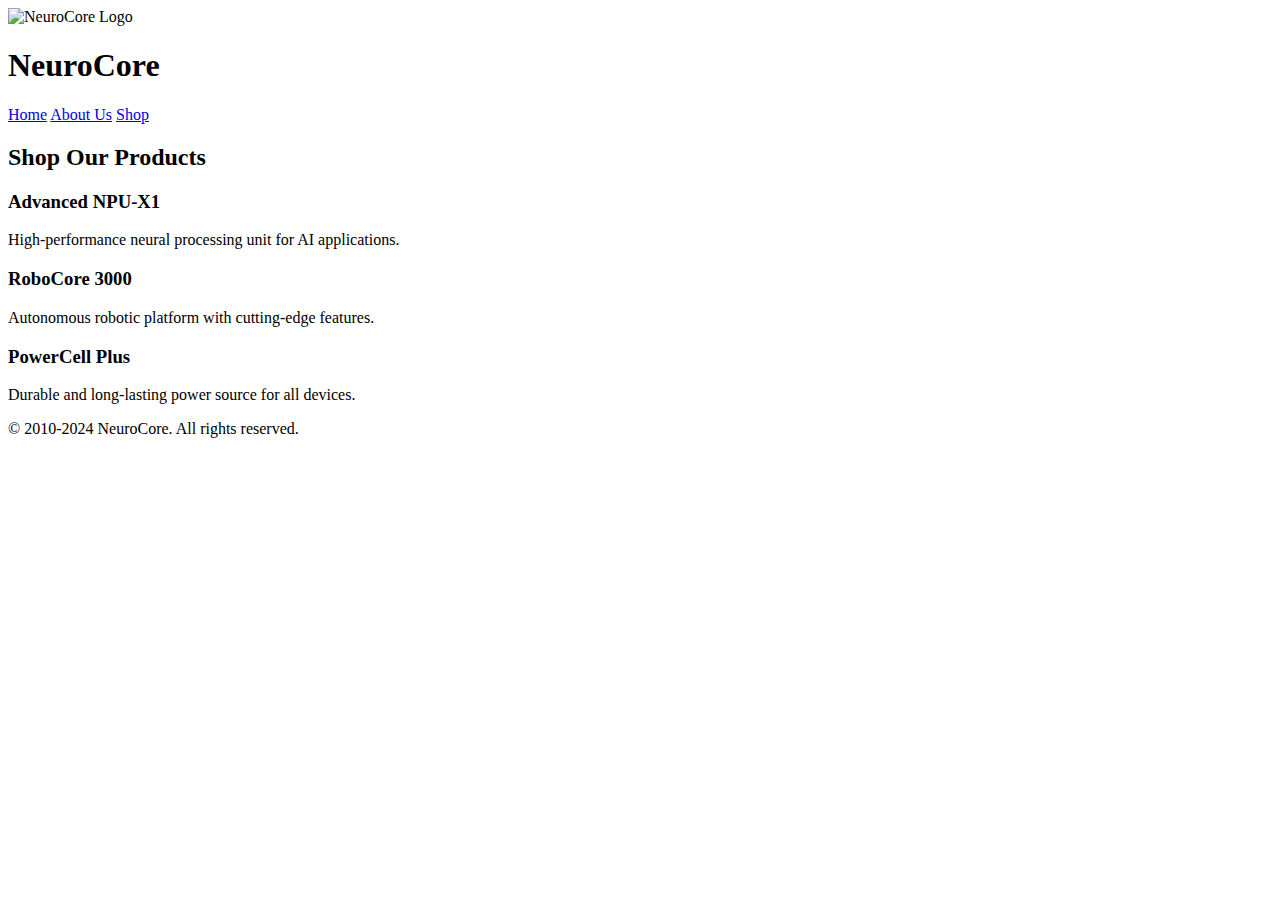
==== shop.html @ d43f2412 "Create shop.html" ====
<!DOCTYPE html>
<html lang="en">
<head>
    <meta charset="UTF-8">
    <meta name="viewport" content="width=device-width, initial-scale=1.0">
    <title>NeuroCore Shop</title>
    <link rel="stylesheet" href="styles.css">
</head>
<body>
    <header class="header">
        <div class="logo-container">
            <img src="images/logo.png" alt="NeuroCore Logo" class="logo">
            <h1 class="site-title">NeuroCore</h1>
        </div>
        <nav class="nav">
            <a href="index.html" class="nav-link">Home</a>
            <a href="about.html" class="nav-link">About Us</a>
            <a href="shop.html" class="nav-link">Shop</a>
        </nav>
    </header>
    <main>
        <section class="shop-section">
            <h2>Shop Our Products</h2>
            <div class="product-list">
                <div class="product">
                    <h3>Advanced NPU-X1</h3>
                    <p>High-performance neural processing unit for AI applications.</p>
                </div>
                <div class="product">
                    <h3>RoboCore 3000</h3>
                    <p>Autonomous robotic platform with cutting-edge features.</p>
                </div>
                <div class="product">
                    <h3>PowerCell Plus</h3>
                    <p>Durable and long-lasting power source for all devices.</p>
                </div>
            </div>
        </section>
    </main>
    <footer class="footer">
        <p>© 2010-2024 NeuroCore. All rights reserved.</p>
    </footer>
</body>
</html>
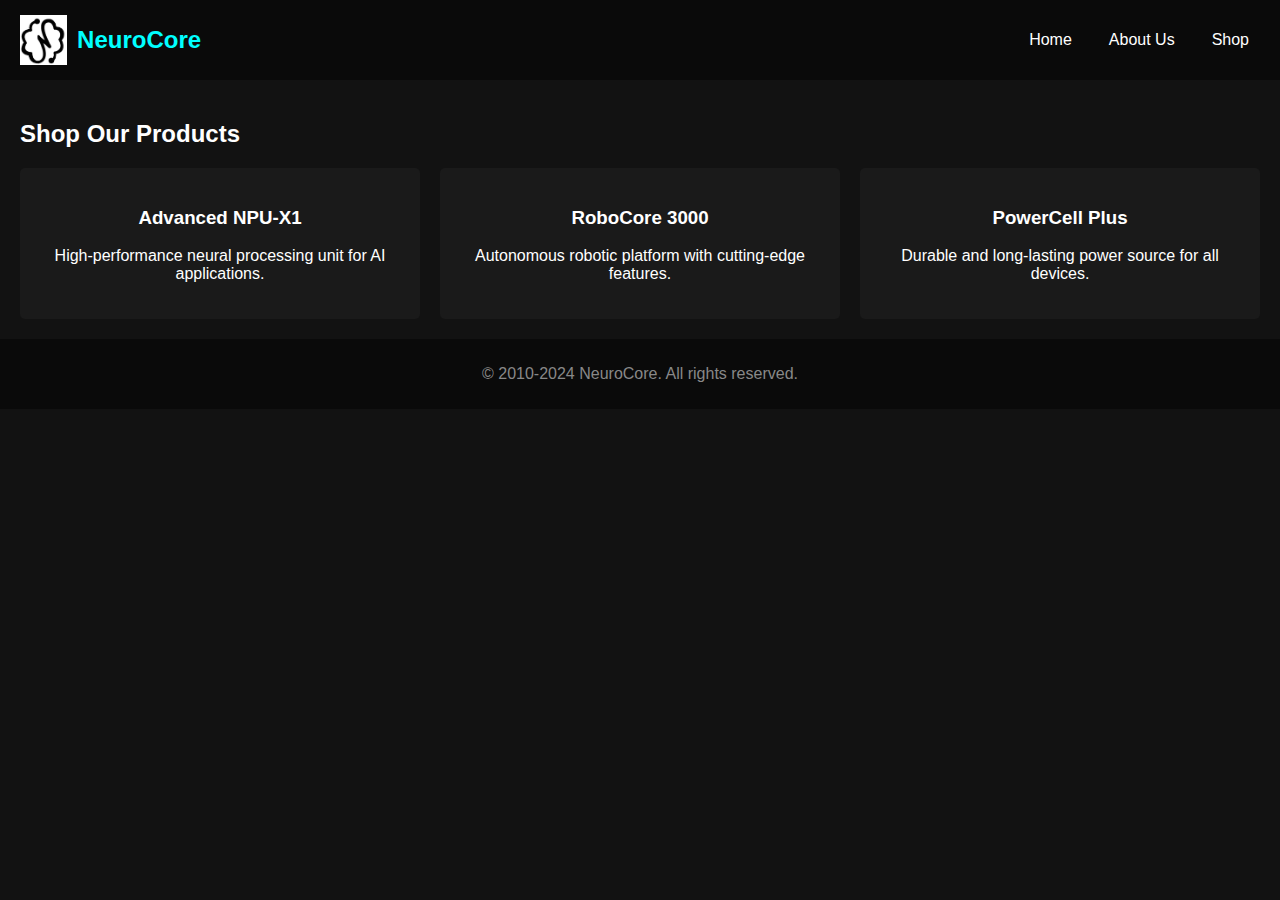
==== commit 69505abc: "Update shop.html" ====
--- a/shop.html
+++ b/shop.html
@@ -9,7 +9,7 @@
 <body>
     <header class="header">
         <div class="logo-container">
-            <img src="images/logo.png" alt="NeuroCore Logo" class="logo">
+            <img src="logo.png" alt="NeuroCore Logo" class="logo">
             <h1 class="site-title">NeuroCore</h1>
         </div>
         <nav class="nav">
--- a/styles.css
+++ b/styles.css
@@ -0,0 +1,131 @@
+/* Global Styles */
+body {
+    margin: 0;
+    font-family: 'Roboto', sans-serif;
+    color: white;
+    background-color: #121212;
+}
+
+/* Header */
+.header {
+    display: flex;
+    justify-content: space-between;
+    align-items: center;
+    background-color: #0a0a0a;
+    padding: 10px 20px;
+}
+
+.logo-container {
+    display: flex;
+    align-items: center;
+}
+
+.logo {
+    height: 50px;
+    margin-right: 10px;
+}
+
+.site-title {
+    font-size: 1.5em;
+    color: #00ffff;
+}
+
+.nav {
+    display: flex;
+    gap: 15px;
+}
+
+.nav-link {
+    color: white;
+    text-decoration: none;
+    padding: 5px 10px;
+    border: 1px solid transparent;
+    transition: all 0.3s ease;
+}
+
+.nav-link:hover {
+    border: 1px solid #00ffff;
+    border-radius: 5px;
+}
+
+/* Hero Section */
+.hero {
+    text-align: center;
+    padding: 50px 20px;
+}
+
+.hero-title {
+    font-size: 2.5em;
+    color: #00ffff;
+}
+
+.hero-text {
+    font-size: 1.2em;
+    margin: 10px 0 20px;
+}
+
+.cta-button {
+    background-color: #00ffff;
+    color: black;
+    padding: 10px 20px;
+    text-decoration: none;
+    font-size: 1.2em;
+    border-radius: 5px;
+    transition: all 0.3s ease;
+}
+
+.cta-button:hover {
+    background-color: white;
+    color: #121212;
+}
+
+/* Footer */
+.footer {
+    text-align: center;
+    padding: 10px;
+    background-color: #0a0a0a;
+    color: #888;
+}
+
+/* About Section */
+.about-section {
+    padding: 20px;
+}
+
+/* Shop Section */
+.shop-section {
+    padding: 20px;
+}
+
+.product-list {
+    display: grid;
+    grid-template-columns: repeat(auto-fit, minmax(300px, 1fr));
+    gap: 20px;
+}
+
+.product {
+    background-color: #1a1a1a;
+    padding: 20px;
+    border-radius: 5px;
+    text-align: center;
+}
+/* Back to Top Button */
+.back-to-top {
+    position: fixed;
+    bottom: 20px;
+    right: 20px;
+    background-color: #00ffff;
+    color: black;
+    border: none;
+    padding: 10px 15px;
+    font-size: 1.5em;
+    border-radius: 50%;
+    cursor: pointer;
+    display: none;
+    transition: background-color 0.3s ease, transform 0.3s ease;
+}
+
+.back-to-top:hover {
+    background-color: white;
+    transform: scale(1.1);
+}
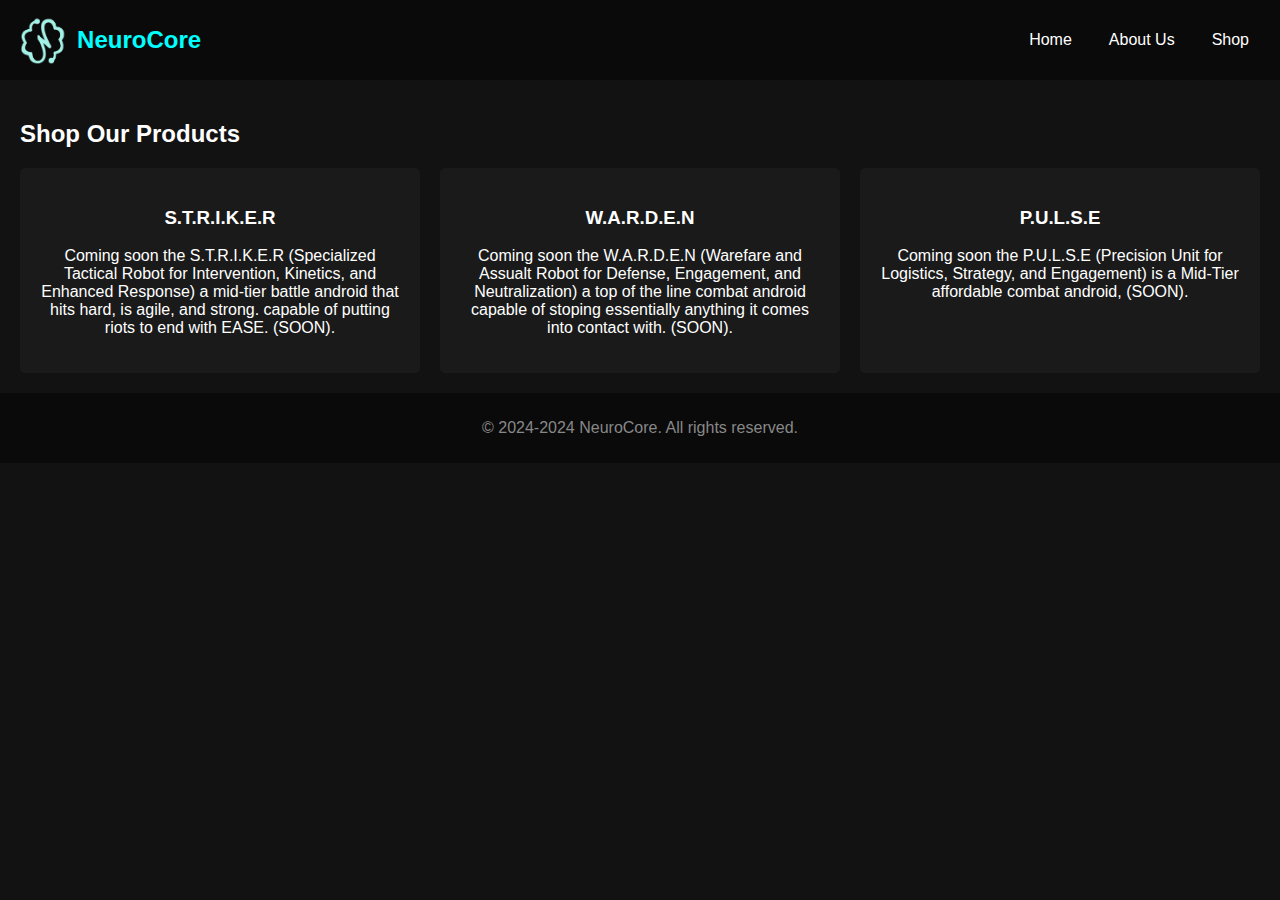
==== commit 7e11ca7e: "Update shop.html" ====
--- a/shop.html
+++ b/shop.html
@@ -23,22 +23,22 @@
             <h2>Shop Our Products</h2>
             <div class="product-list">
                 <div class="product">
-                    <h3>Advanced NPU-X1</h3>
-                    <p>High-performance neural processing unit for AI applications.</p>
+                    <h3>S.T.R.I.K.E.R</h3>
+                    <p>Coming soon the S.T.R.I.K.E.R (Specialized Tactical Robot for Intervention, Kinetics, and Enhanced Response) a mid-tier battle android that hits hard, is agile, and strong. capable of putting riots to end with EASE. (SOON).</p>
                 </div>
                 <div class="product">
-                    <h3>RoboCore 3000</h3>
-                    <p>Autonomous robotic platform with cutting-edge features.</p>
+                    <h3>W.A.R.D.E.N</h3>
+                    <p>Coming soon the W.A.R.D.E.N (Warefare and Assualt Robot for Defense, Engagement, and Neutralization) a top of the line combat android capable of stoping essentially anything it comes into contact with. (SOON).</p>
                 </div>
                 <div class="product">
-                    <h3>PowerCell Plus</h3>
-                    <p>Durable and long-lasting power source for all devices.</p>
+                    <h3>P.U.L.S.E</h3>
+                    <p>Coming soon the P.U.L.S.E (Precision Unit for Logistics, Strategy, and Engagement) is a Mid-Tier affordable combat android, (SOON).</p>
                 </div>
             </div>
         </section>
     </main>
     <footer class="footer">
-        <p>© 2010-2024 NeuroCore. All rights reserved.</p>
+        <p>© 2024-2024 NeuroCore. All rights reserved.</p>
     </footer>
 </body>
 </html>
